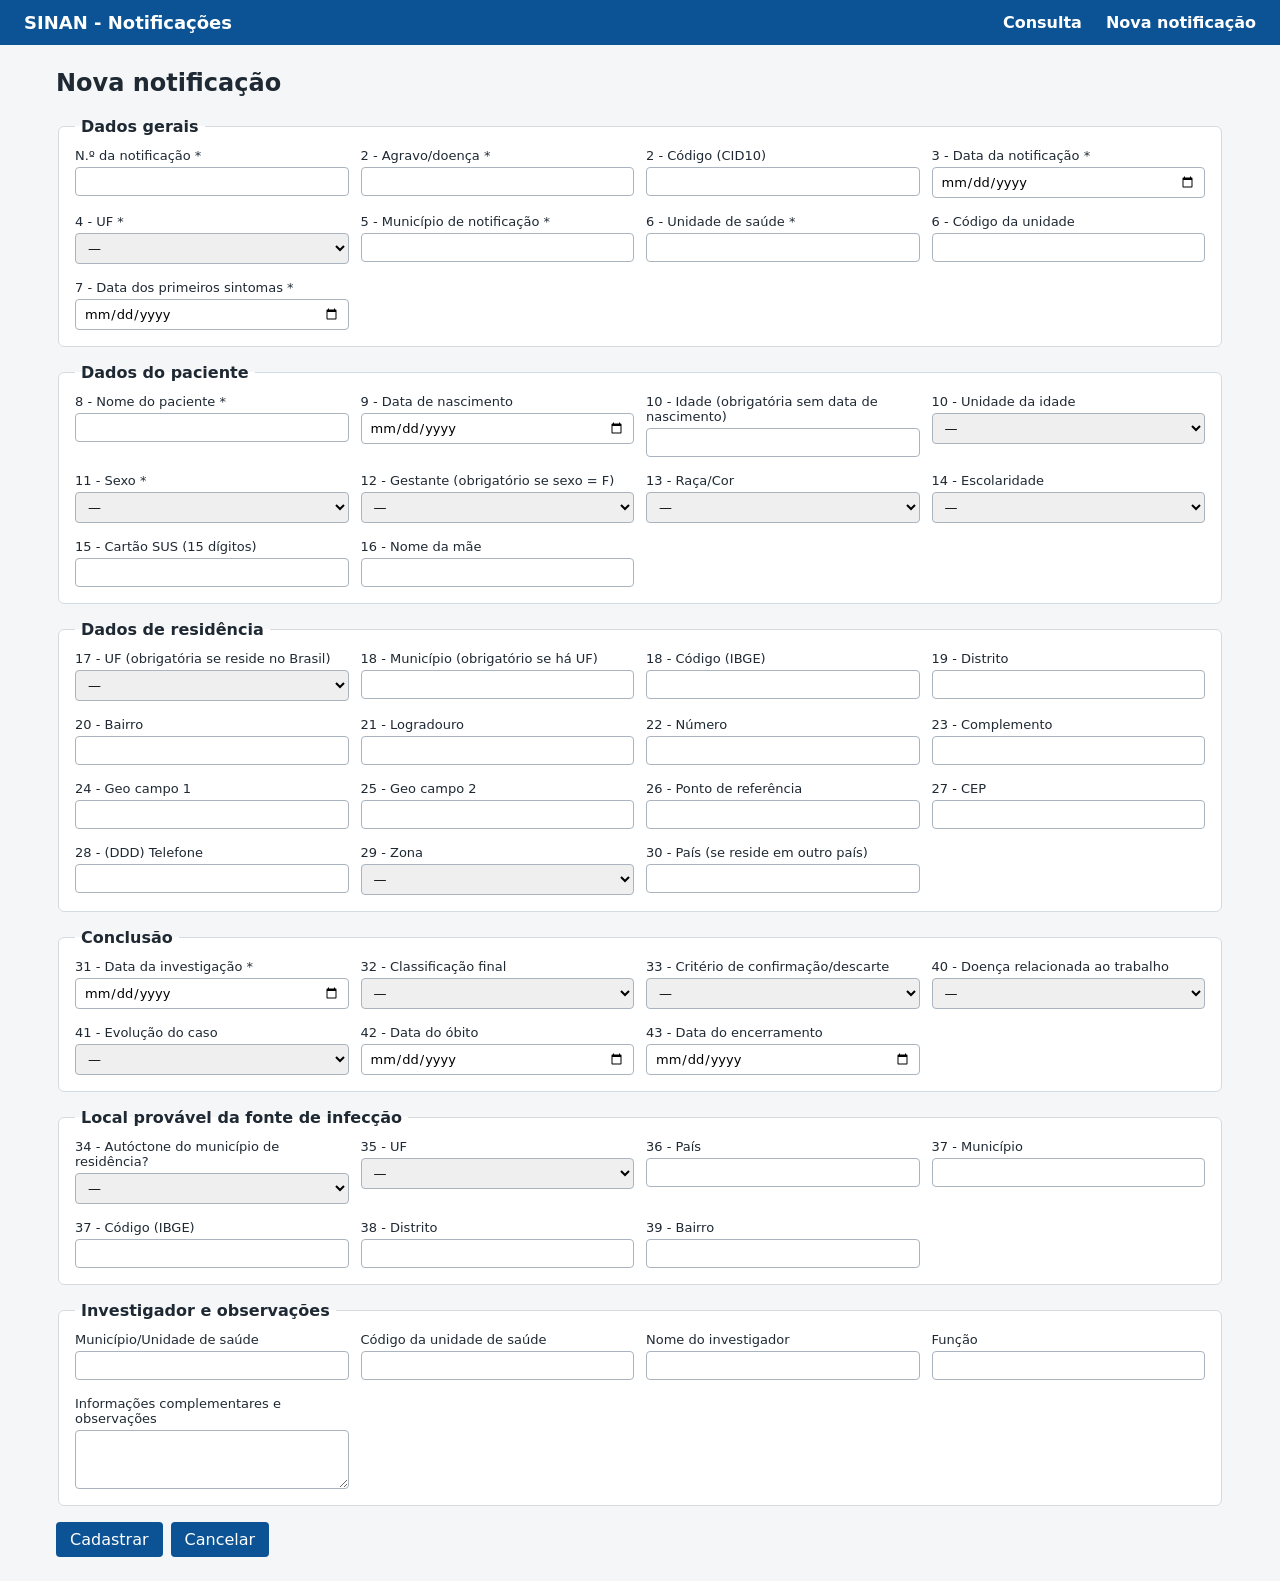
==== frontend-sinan/html/cadastro.html @ 8f2d764d "feat: cria formulario de notificacao" ====
<!DOCTYPE html>
<html lang="pt-BR">
<head>
    <meta charset="UTF-8">
    <meta name="viewport" content="width=device-width, initial-scale=1">
    <title>SINAN - Cadastro de notificação</title>
    <link rel="stylesheet" href="../css/style.css">
</head>
<body>
<header>
    <h1>SINAN - Notificações</h1>
    <a href="index.html">Consulta</a>
    <a href="cadastro.html">Nova notificação</a>
</header>

<main>
    <h2 id="titulo">Nova notificação</h2>
    <div id="mensagem"></div>
    <form id="formulario" novalidate></form>
</main>

<script src="../js/api.js"></script>
<script src="../js/cadastro.js"></script>
</body>
</html>
---- frontend-sinan/css/style.css ----
* { box-sizing: border-box; }

body {
    font-family: system-ui, sans-serif;
    margin: 0;
    background: #f4f6f8;
    color: #1f2933;
}

header {
    background: #0b5394;
    color: #fff;
    padding: 12px 24px;
    display: flex;
    gap: 24px;
    align-items: center;
}
header h1 { font-size: 18px; margin: 0; flex: 1; }
header a { color: #fff; text-decoration: none; font-weight: 600; }

main { max-width: 1200px; margin: 24px auto; padding: 0 16px; }

fieldset {
    background: #fff;
    border: 1px solid #d3dae0;
    border-radius: 6px;
    padding: 12px 16px;
    margin-bottom: 16px;
}
legend { font-weight: 700; padding: 0 6px; }

.grade { display: grid; grid-template-columns: repeat(auto-fill, minmax(220px, 1fr)); gap: 12px; }
label { display: flex; flex-direction: column; gap: 4px; font-size: 13px; }
label.caixa { flex-direction: row; align-items: center; gap: 8px; }
input, select, textarea { padding: 6px 8px; border: 1px solid #aab4be; border-radius: 4px; font: inherit; }

button, .botao {
    background: #0b5394;
    color: #fff;
    border: 0;
    border-radius: 4px;
    padding: 8px 14px;
    cursor: pointer;
    text-decoration: none;
    font: inherit;
}
button.secundario { background: #6b7782; }
button.perigo { background: #c62828; }
.acoes { display: flex; gap: 8px; margin-top: 12px; }

table { width: 100%; border-collapse: collapse; background: #fff; }
th, td { padding: 8px 10px; border-bottom: 1px solid #e3e8ec; text-align: left; font-size: 14px; }
th { background: #eef3f8; }

.alerta { padding: 10px 14px; border-radius: 4px; margin-bottom: 12px; }
.alerta.erro { background: #fdecea; color: #8a1c1c;

    .invalido { border-color: #c62828; background: #fff5f5; }
    .msg-campo { color: #c62828; font-size: 12px; }
    .botao.secundario { background: #6b7782; }

    .ficha { background: #fff; border: 2px solid #222; max-width: 1000px; margin: 0 auto 16px; }

    .cabecalho-ficha {
        display: flex;
        justify-content: space-between;
        align-items: center;
        gap: 16px;
        padding: 10px 14px;
        border-bottom: 2px solid #222;
        font-size: 12px;
    }
    .titulo-ficha { text-align: center; flex: 1; }
    .numero-ficha { width: 220px; }

    .secao { display: flex; border-bottom: 2px solid #222; }
    .faixa {
        writing-mode: vertical-rl;
        transform: rotate(180deg);
        background: #e3e3e3;
        padding: 8px 6px;
        font-weight: 700;
        font-size: 12px;
        text-align: center;
    }
    .conteudo { flex: 1; border-left: 2px solid #222; min-width: 0; }

    .linha { display: grid; grid-template-columns: repeat(12, 1fr); }
    .campo {
        display: flex;
        flex-direction: column;
        gap: 3px;
        padding: 4px 6px 6px;
        border-right: 1px solid #999;
        border-bottom: 1px solid #999;
        font-size: 12px;
        min-width: 0;
    }
    .rotulo { font-weight: 600; }
    .num {
        display: inline-block;
        border: 1px solid #222;
        background: #fff;
        padding: 0 4px;
        margin-right: 4px;
        font-size: 11px;
    }
    .obr { color: #c62828; font-style: normal; margin-left: 2px; }
    .dica { display: block; font-weight: 400; color: #666; }
    .fixo { padding: 6px 8px; background: #f0f0f0; border: 1px solid #aab4be; border-radius: 4px; }
    .subtitulo { background: #e3e3e3; font-weight: 700; padding: 4px 8px; border-bottom: 1px solid #999; font-size: 13px; }
    .ficha .acoes { padding: 12px 14px; }

    @media (max-width: 800px) {
        .campo { grid-column: span 12 !important; }
    }
}
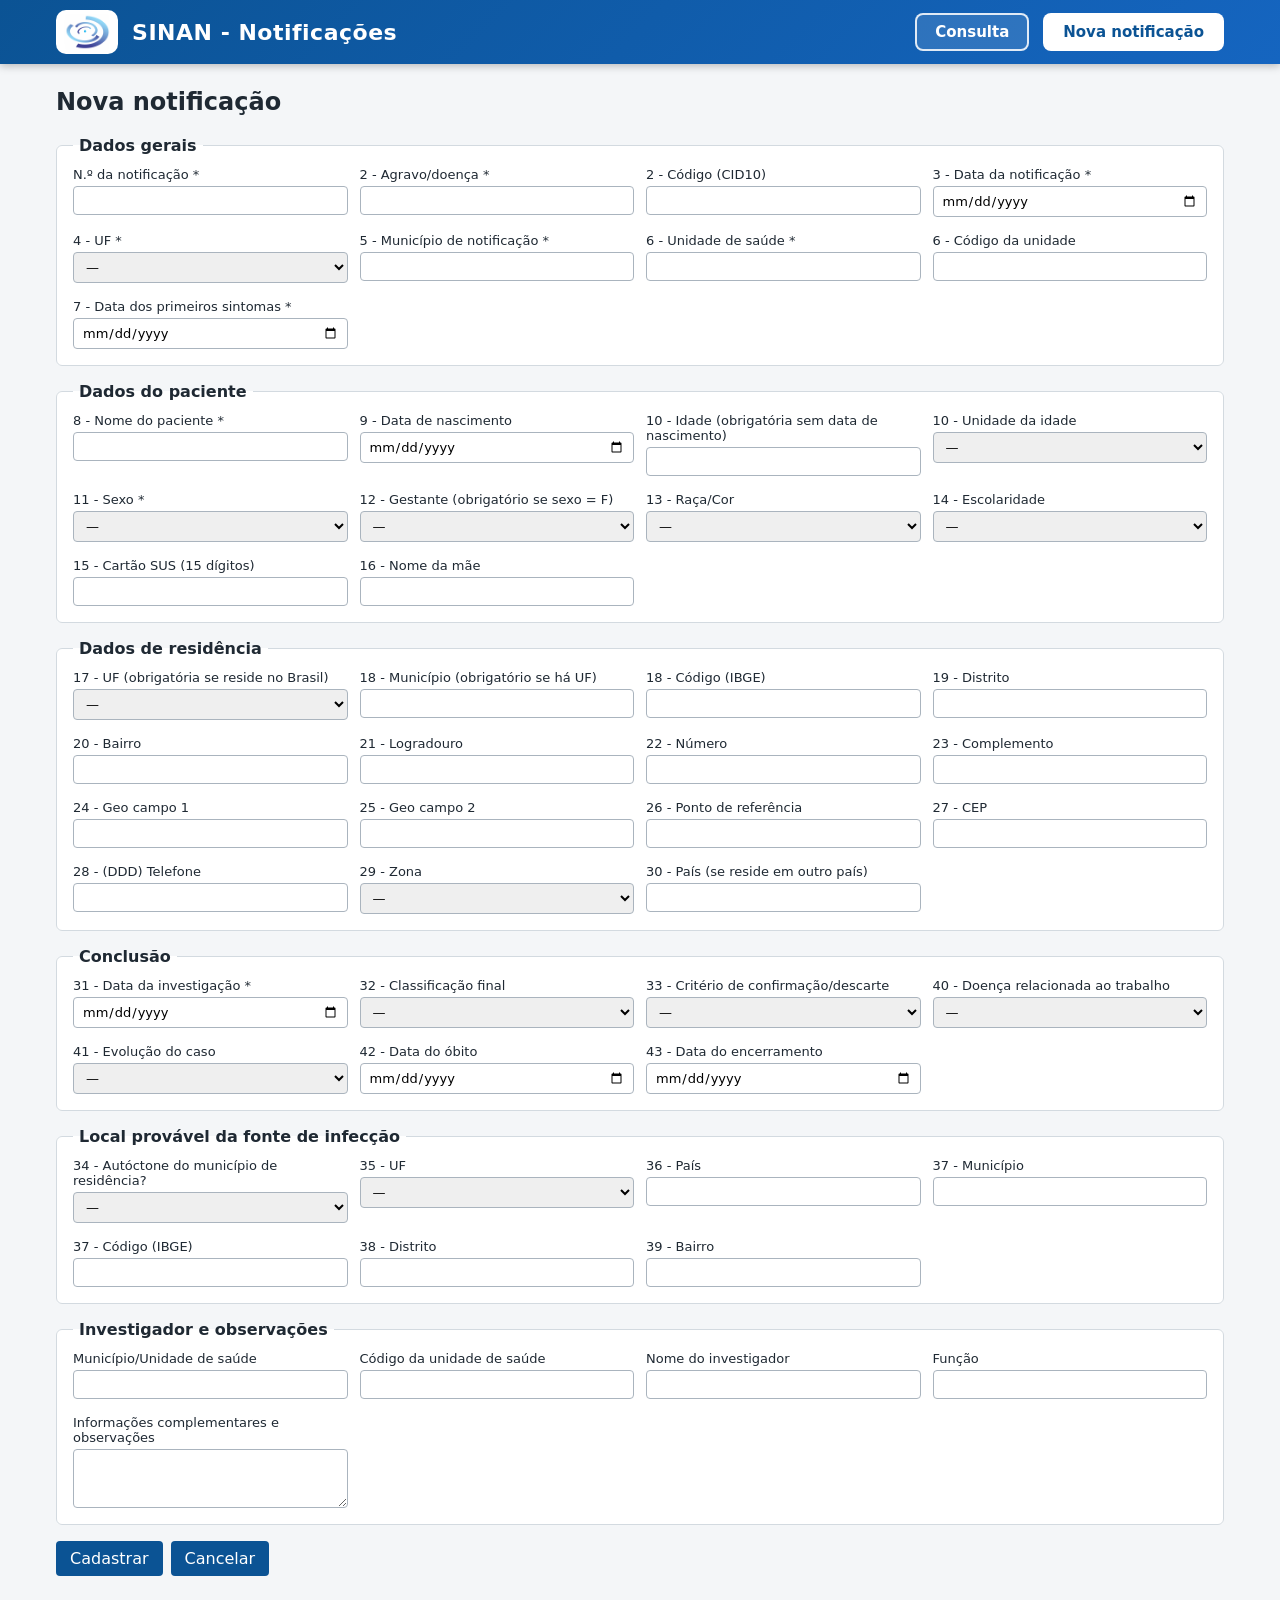
==== commit bd6a37c1: "feat: integra edicao e exclusao no frontend" ====
--- a/frontend-sinan/html/cadastro.html
+++ b/frontend-sinan/html/cadastro.html
@@ -7,10 +7,12 @@
     <link rel="stylesheet" href="../css/style.css">
 </head>
 <body>
+<link rel="icon" href="../img/sinan_logo.png">
 <header>
+    <img src="../img/sinan_logo.png" alt="Logo do SINAN" class="logo">
     <h1>SINAN - Notificações</h1>
     <a href="index.html">Consulta</a>
-    <a href="cadastro.html">Nova notificação</a>
+    <a href="cadastro.html" class="ativo">Nova notificação</a>
 </header>
 
 <main>
--- a/frontend-sinan/css/style.css
+++ b/frontend-sinan/css/style.css
@@ -8,15 +8,53 @@
 }
 
 header {
-    background: #0b5394;
+    background: linear-gradient(135deg, #0b5394, #1565c0);
     color: #fff;
-    padding: 12px 24px;
+    padding: 10px max(16px, calc((100% - 1168px) / 2));
+    min-height: 64px;
     display: flex;
-    gap: 24px;
     align-items: center;
+    gap: 14px;
+    box-shadow: 0 2px 8px rgba(0, 0, 0, 0.25);
 }
-header h1 { font-size: 18px; margin: 0; flex: 1; }
-header a { color: #fff; text-decoration: none; font-weight: 600; }
+
+.logo {
+    height: 44px;
+    width: auto;
+    background: #fff;
+    border-radius: 10px;
+    padding: 4px 8px;
+}
+
+header h1 {
+    font-size: 22px;
+    margin: 0;
+    flex: 1;
+    letter-spacing: 0.5px;
+}
+
+header a {
+    color: #fff;
+    text-decoration: none;
+    font-weight: 700;
+    font-size: 15px;
+    padding: 8px 18px;
+    border: 2px solid rgba(255, 255, 255, 0.85);
+    border-radius: 8px;
+    background: rgba(255, 255, 255, 0.12);
+    transition: background 0.15s, color 0.15s;
+}
+
+header a:hover,
+header a.ativo {
+    background: #fff;
+    color: #0b5394;
+}
+
+@media (max-width: 600px) {
+    header { flex-wrap: wrap; }
+    header h1 { font-size: 18px; }
+}
 
 main { max-width: 1200px; margin: 24px auto; padding: 0 16px; }
 
@@ -26,6 +64,8 @@
     border-radius: 6px;
     padding: 12px 16px;
     margin-bottom: 16px;
+    margin: 0 0 16px;
+    min-width: 0;
 }
 legend { font-weight: 700; padding: 0 6px; }
 
@@ -48,7 +88,9 @@
 button.perigo { background: #c62828; }
 .acoes { display: flex; gap: 8px; margin-top: 12px; }
 
-table { width: 100%; border-collapse: collapse; background: #fff; }
+table {
+    width: 100%; border-collapse: collapse; background: #fff; border: 1px solid #d3dae0;
+}
 th, td { padding: 8px 10px; border-bottom: 1px solid #e3e8ec; text-align: left; font-size: 14px; }
 th { background: #eef3f8; }
 
@@ -114,4 +156,5 @@
     @media (max-width: 800px) {
         .campo { grid-column: span 12 !important; }
     }
-}+}
+
